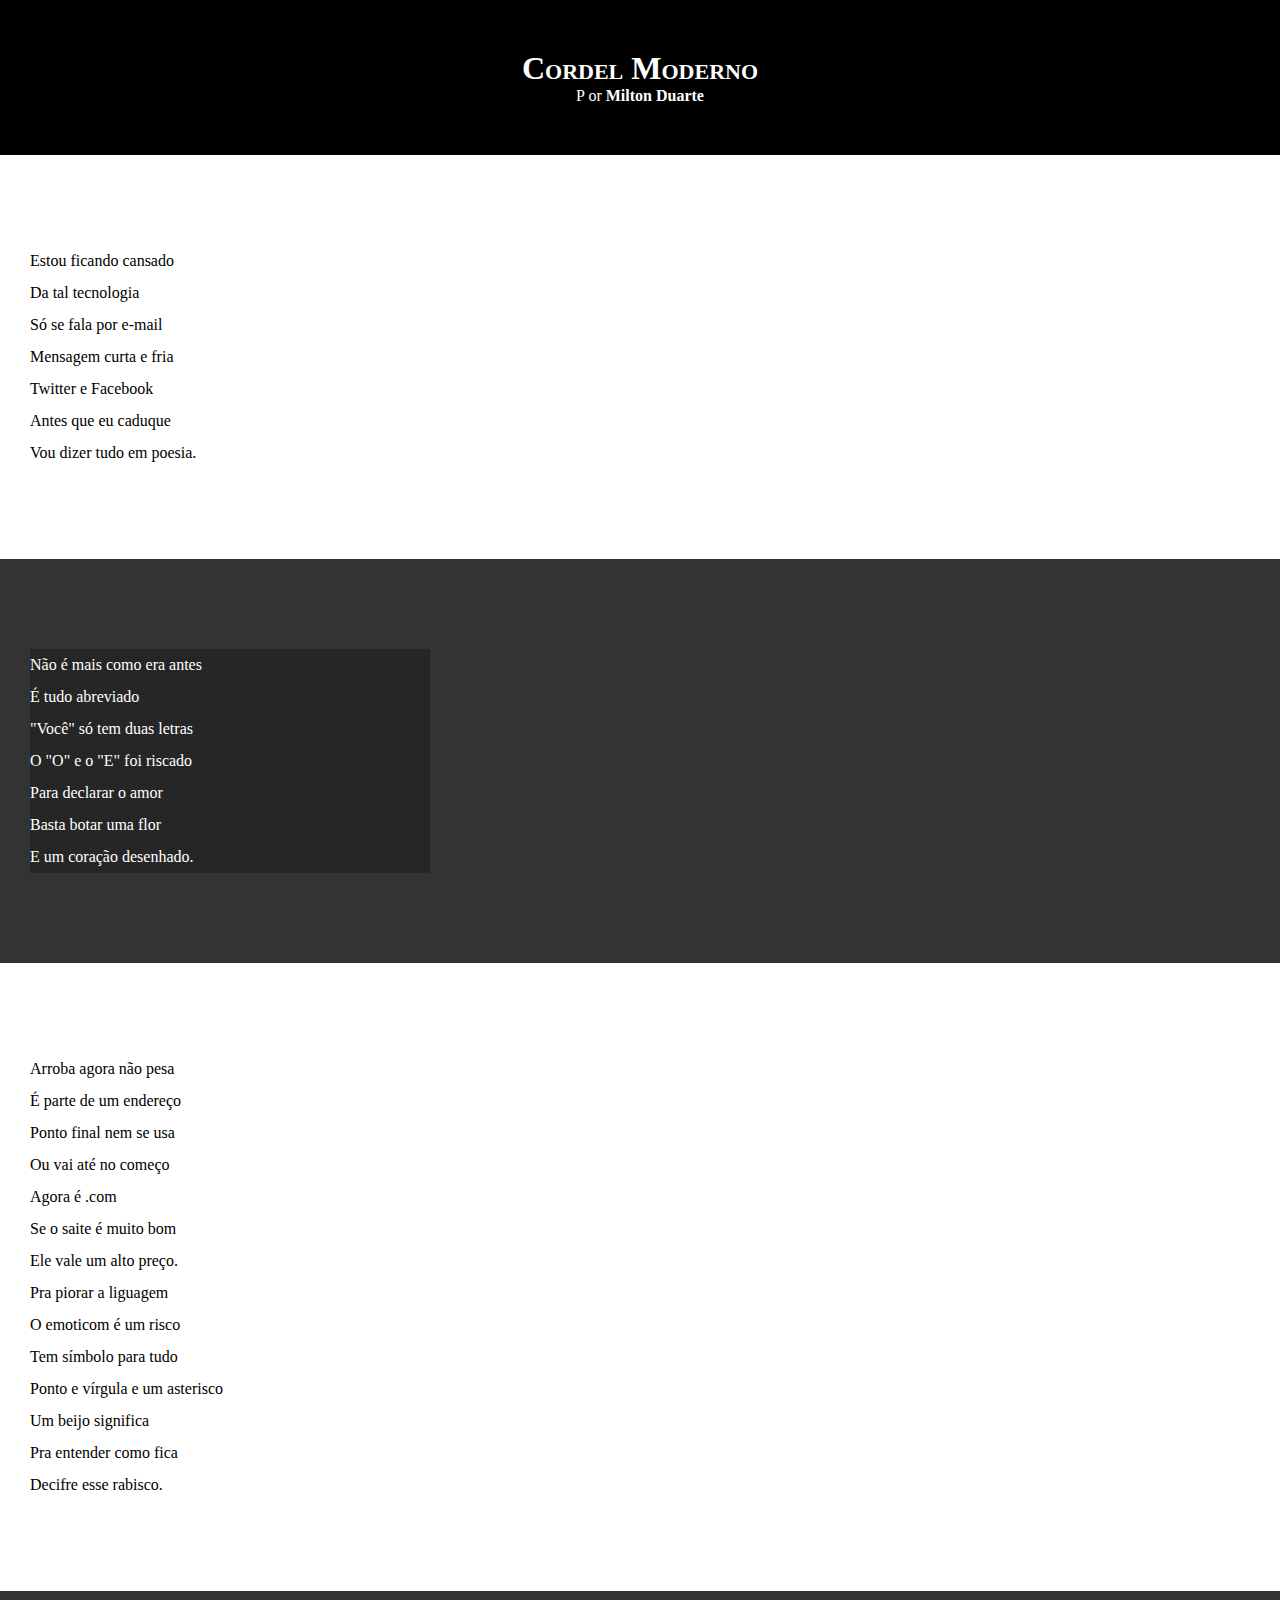
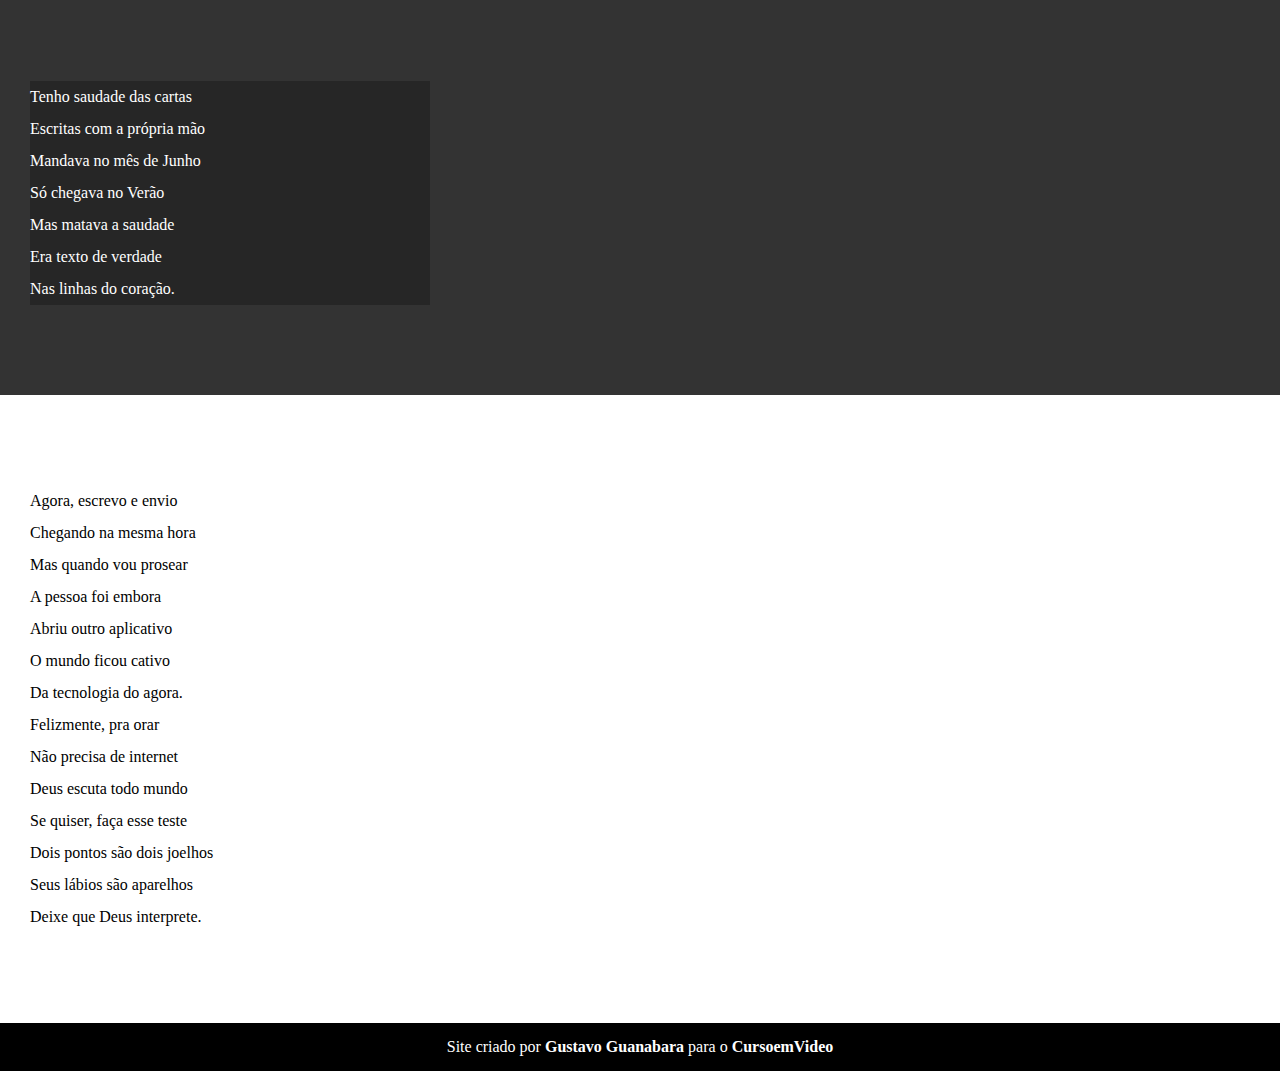
==== desafios/d012/index.html @ cd7ab73b "create style.css" ====
<!DOCTYPE html>
<html lang="pt-br">
<head>
    <meta charset="UTF-8">
    <meta name="viewport" content="width=device-width, initial-scale=1.0">
    <title>Cordel Moderno</title>
    <link rel="stylesheet" href="assets/style.css">
</head>
<body>
    <header>
        <h1>
            Cordel Moderno
        </h1>
        <p>P
            or <a href="https://www.recantodasletras.com.br/poesias/3186743" target="_blank">Milton Duarte</a>
        </p>
    </header>

    <section class="normal">
        <p>
            Estou ficando cansado <br>
            Da tal tecnologia <br>
            Só se fala por e-mail <br>
            Mensagem curta e fria <br>
            Twitter e Facebook <br>
            Antes que eu caduque <br>
            Vou dizer tudo em poesia. <br>
        </p>
    </section>

       
    <section class="imagem">
        <p>
            Não é mais como era antes <br>
            É tudo abreviado <br>
            "Você" só tem duas letras <br>
            O "O" e o "E" foi riscado <br>
            Para declarar o amor <br>
            Basta botar uma flor <br>
            E um coração desenhado. <br>
        </p>
    </section>

    <section class="normal">
        <p>
            Arroba agora não pesa <br>
            É parte de um endereço <br>
            Ponto final nem se usa <br>
            Ou vai até no começo <br>
            Agora é .com <br>
            Se o saite é muito bom <br>
            Ele vale um alto preço. <br>
        </p>
    
        <p>
            Pra piorar a liguagem <br>
            O emoticom é um risco <br>
            Tem símbolo para tudo <br>
            Ponto e vírgula e um asterisco <br>
            Um beijo significa <br>
            Pra entender como fica <br>
            Decifre esse rabisco. <br>
        </p>
    </section>
    
    <section class="imagem">
        <p>
            Tenho saudade das cartas <br>
            Escritas com a própria mão <br>
            Mandava no mês de Junho <br>
            Só chegava no Verão <br>
            Mas matava a saudade <br>
            Era texto de verdade <br>
            Nas linhas do coração. <br>
        </p>
    </section>

    <section class="normal">
        
        <p>
            Agora, escrevo e envio <br>
            Chegando na mesma hora <br>
            Mas quando vou prosear <br>
            A pessoa foi embora <br>
            Abriu outro aplicativo <br>
            O mundo ficou cativo <br>
            Da tecnologia do agora. <br>
        </p>
    
    
        <p>
            Felizmente, pra orar <br>
            Não precisa de internet <br>
            Deus escuta todo mundo <br>
            Se quiser, faça esse teste <br>
            Dois pontos são dois joelhos <br>
            Seus lábios são aparelhos <br>
            Deixe que Deus interprete. <br>
        </p>
        
    </section>

    <footer>
        <p>
            Site criado por <a href="https://github.com/gustavoguanabara" target="_blank">Gustavo Guanabara</a> para o <a href="https://www.cursoemvideo.com" target="_blank">CursoemVideo</a>
        </p>
    </footer>
</body>
</html>
---- desafios/d012/assets/style.css ----
@charset "UTF-8";

*{
    margin: 0px;
    padding: 0px;
}

html, body{
    min-height: 100vh;
    background-color: darkgray;
}

header {
    background-color: black;
    color: white;
    text-align: center;
}

header > h1{
    padding-top: 50px;
    font-variant: small-caps;
}

header > p{
    padding-bottom: 50px;
}

header a, footer a{
    color: white;
    text-decoration: none;
    font-weight: bolder;
}

header a:hover, footer a:hover{
    text-decoration: underline;
}

section{
    padding-top: 10vh;
    padding-bottom: 10vh;
    line-height: 2em;
    padding-left: 30px;
}

section.normal{
    background-color: white;
    color: black;
}

section.imagem{
    background-color: rgb(51, 51, 51);
    color: white;
}

section.imagem > p{
    width: 400px;
    background-color: rgba(0, 0, 0, 0.253);
}

footer{
    background-color: black;
    color: white;
    text-align: center;
    padding: 15px;
}
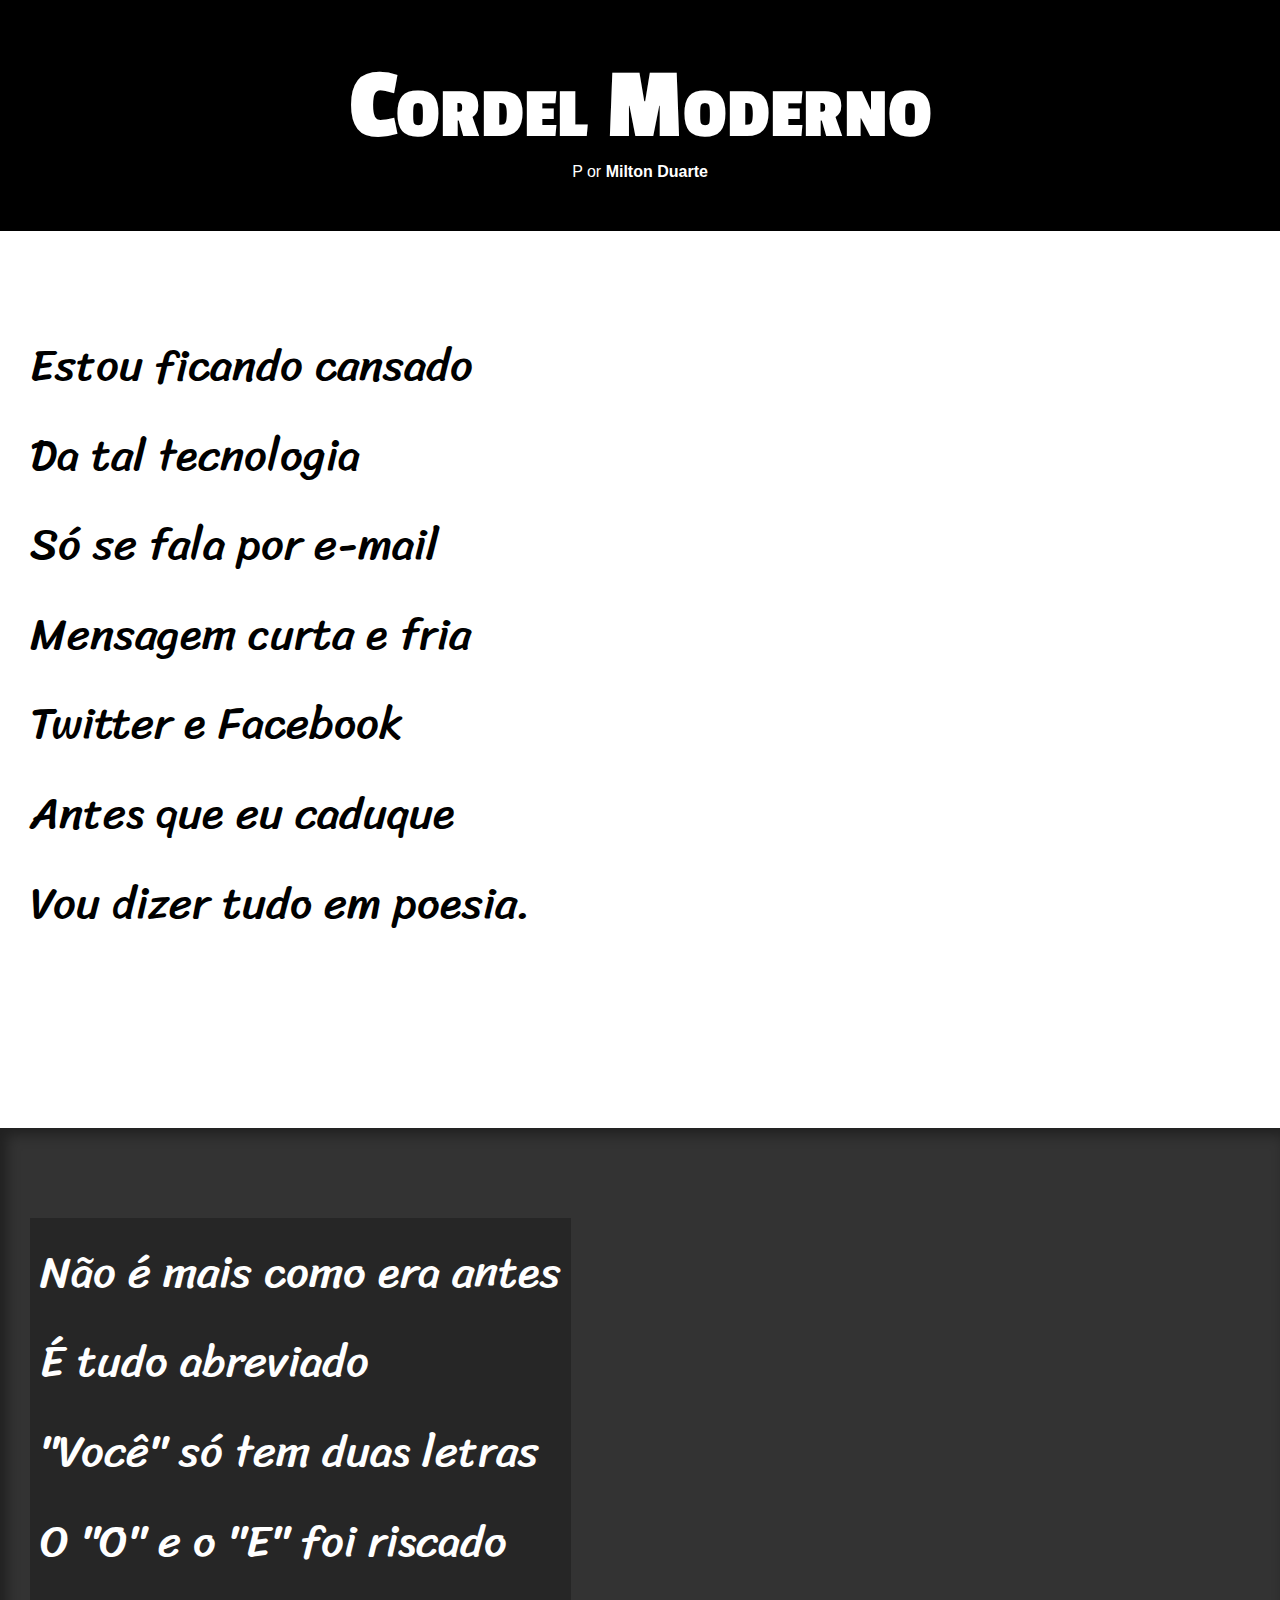
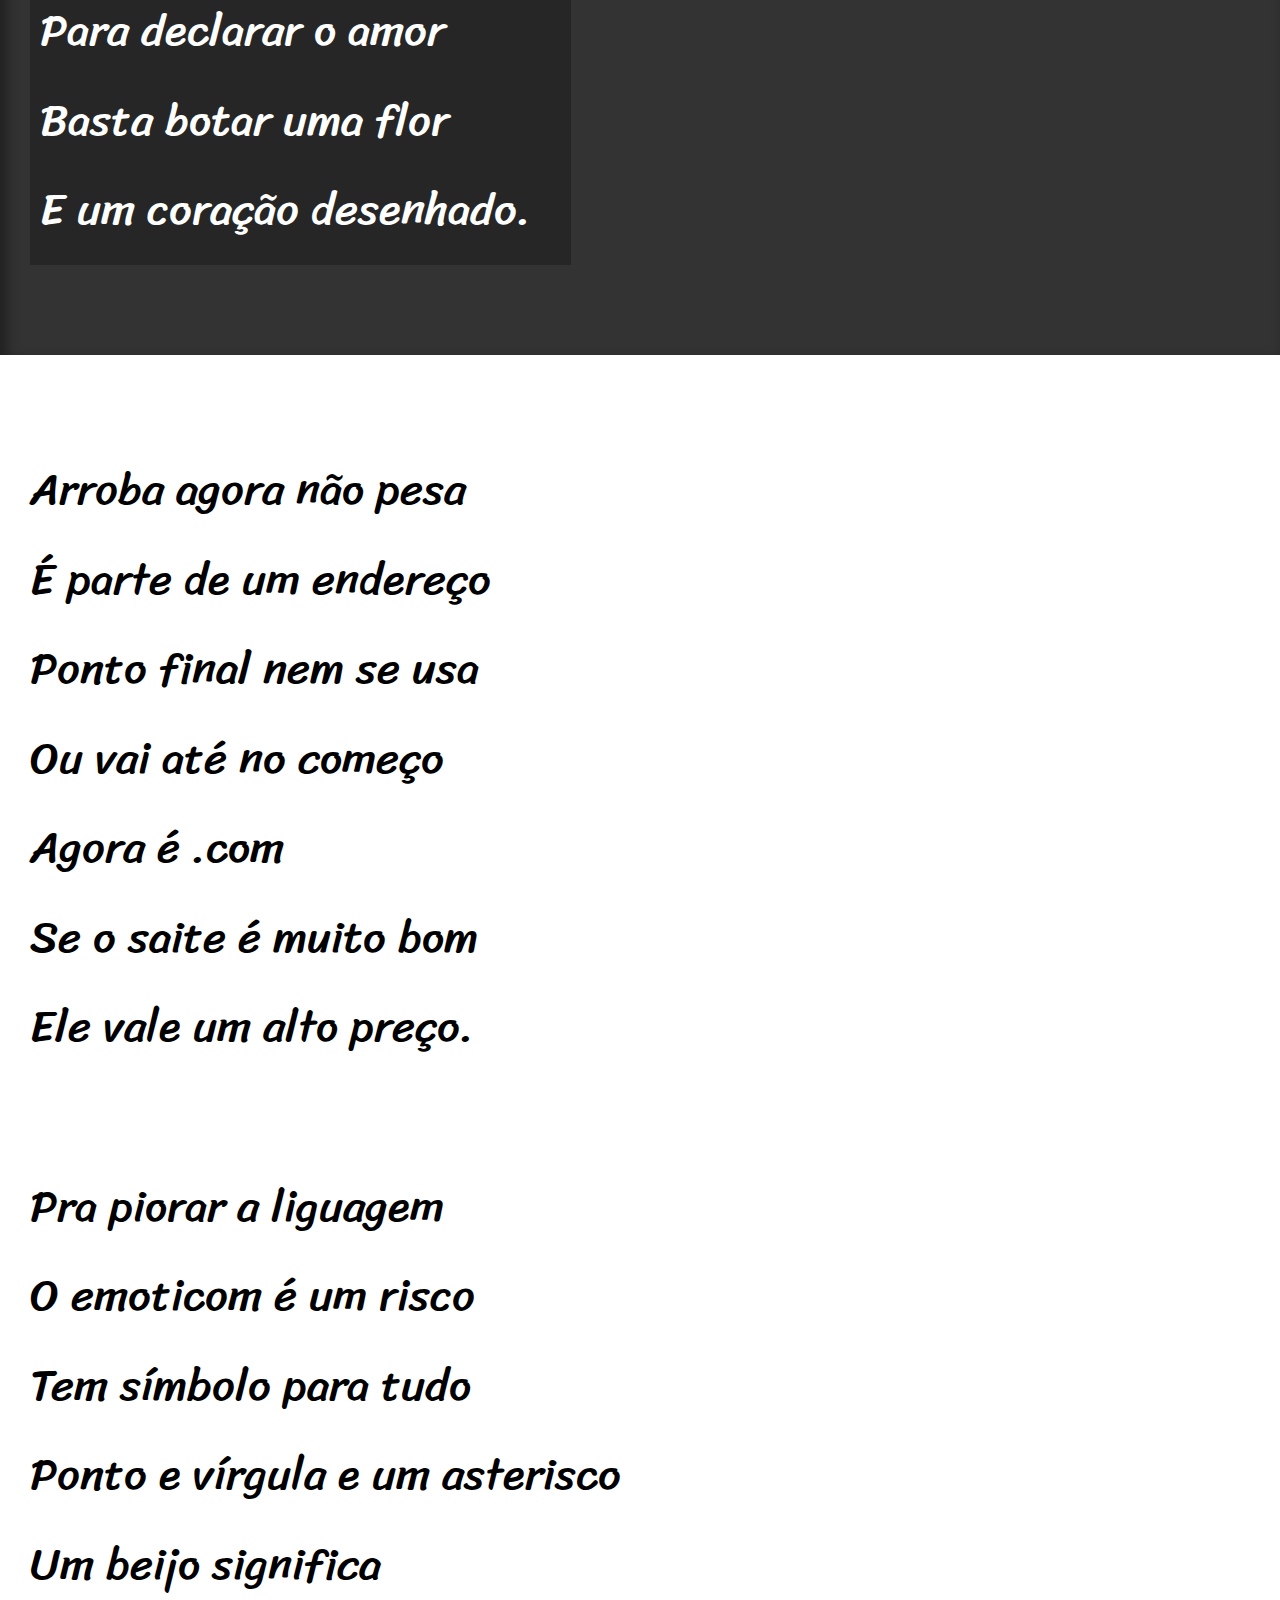
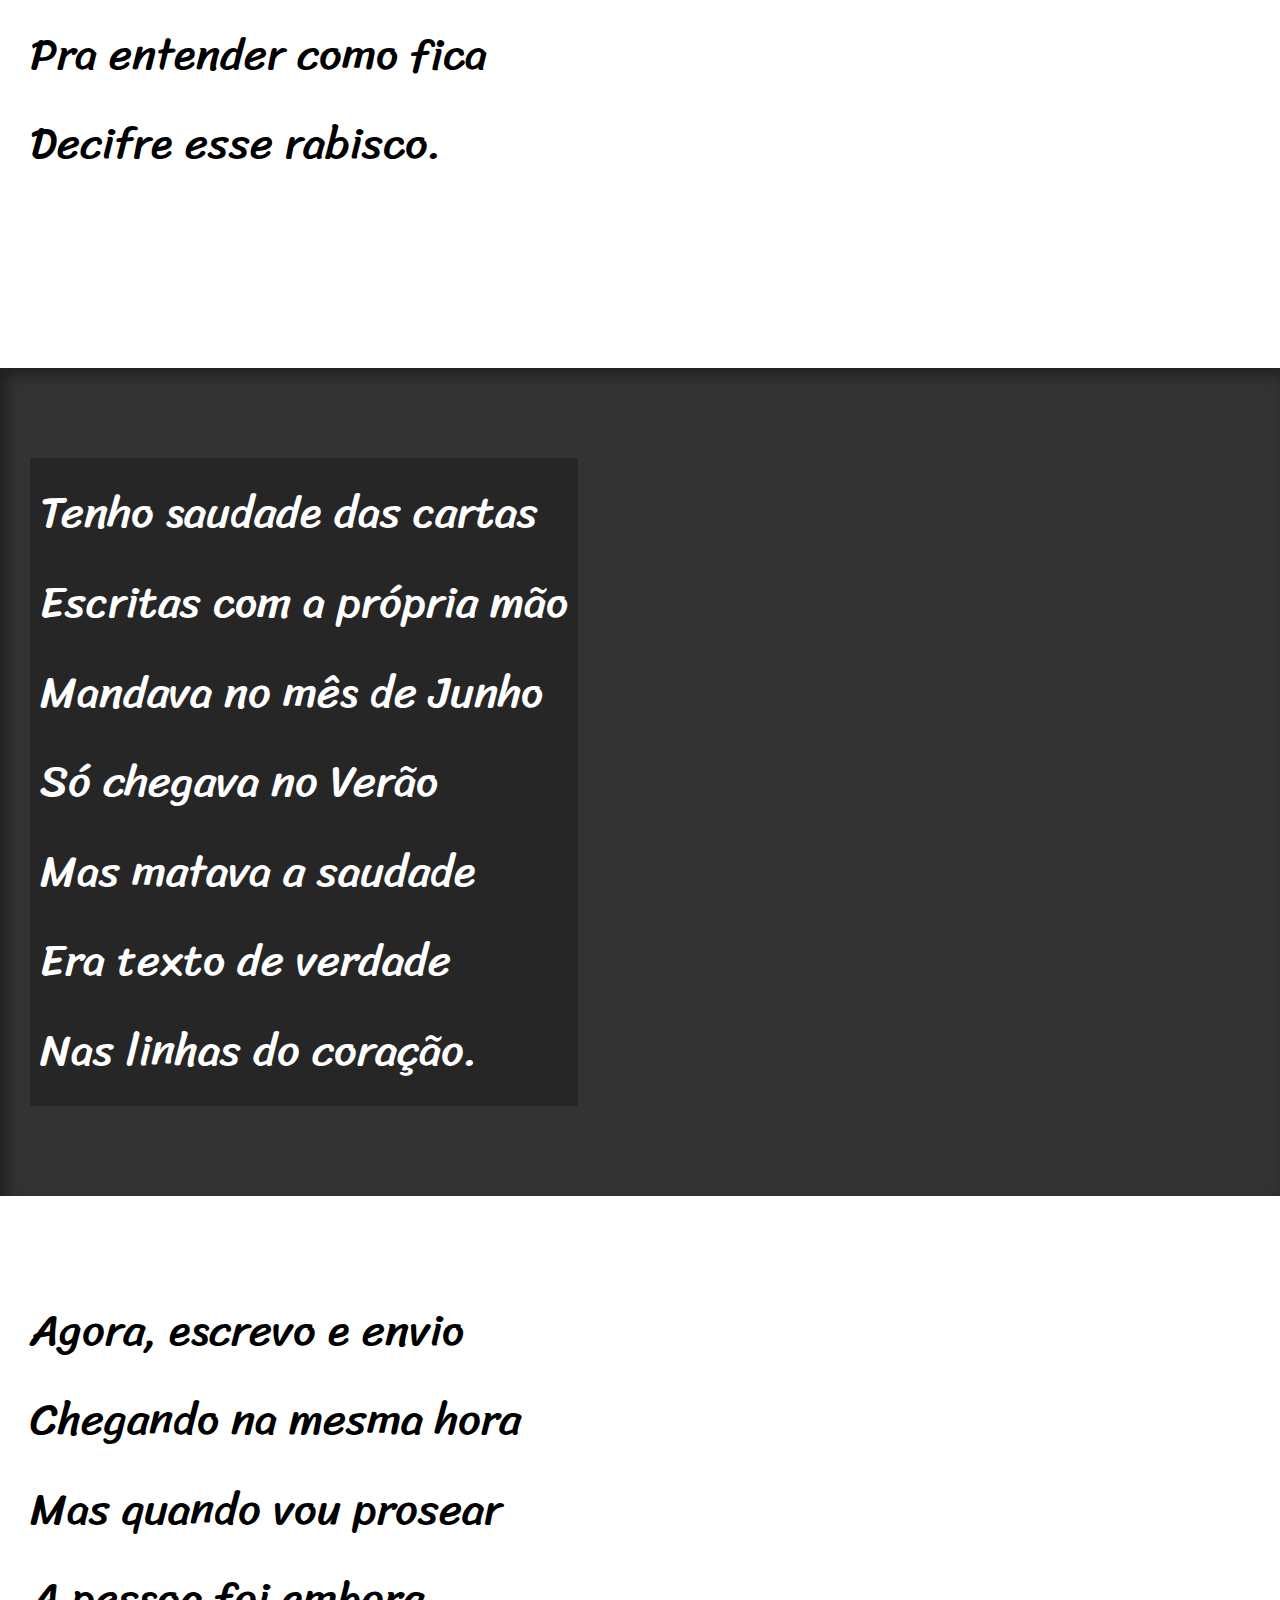
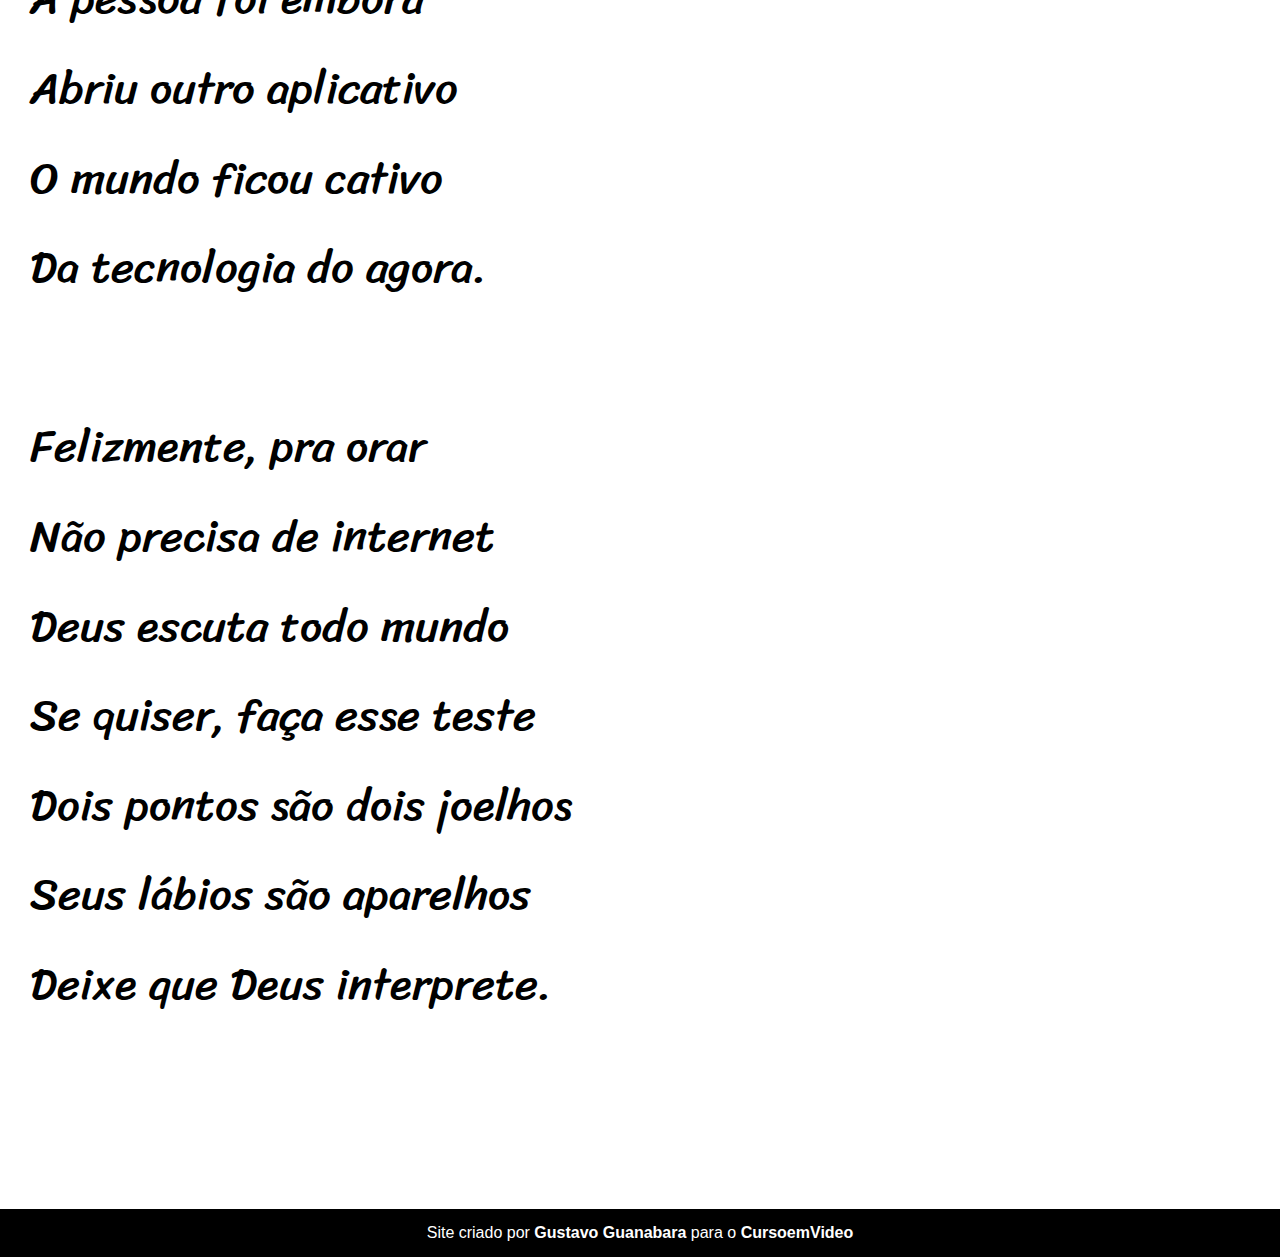
==== commit 84c284ee: "final-version" ====
--- a/desafios/d012/index.html
+++ b/desafios/d012/index.html
@@ -29,7 +29,7 @@
     </section>
 
        
-    <section class="imagem">
+    <section class="imagem", id="img01">
         <p>
             Não é mais como era antes <br>
             É tudo abreviado <br>
@@ -63,7 +63,7 @@
         </p>
     </section>
     
-    <section class="imagem">
+    <section class="imagem", id="img02">
         <p>
             Tenho saudade das cartas <br>
             Escritas com a própria mão <br>
--- a/desafios/d012/assets/style.css
+++ b/desafios/d012/assets/style.css
@@ -1,4 +1,15 @@
 @charset "UTF-8";
+
+/*import fonts */
+@import url('https://fonts.googleapis.com/css2?family=Passion+One:wght@400;700;900&family=Sriracha&display=swap');
+@import url('https://fonts.googleapis.com/css2?family=Sriracha&display=swap');
+
+
+:root{
+    --font01: Verdana, Geneva, Tahoma, sans-serif;
+    --font02: "Passion One", sans-serif;
+    --font03: "Sriracha", cursive;
+}
 
 *{
     margin: 0px;
@@ -8,6 +19,7 @@
 html, body{
     min-height: 100vh;
     background-color: darkgray;
+    font-family: var(--font01);
 }
 
 header {
@@ -19,6 +31,8 @@
 header > h1{
     padding-top: 50px;
     font-variant: small-caps;
+    font-family: var(--font02);
+    font-size: 8vw;
 }
 
 header > p{
@@ -40,6 +54,12 @@
     padding-bottom: 10vh;
     line-height: 2em;
     padding-left: 30px;
+    font-family: var(--font03);
+    font-size: 3.5vw;
+}
+
+section > p{
+    padding-bottom: 2em;
 }
 
 section.normal{
@@ -50,11 +70,25 @@
 section.imagem{
     background-color: rgb(51, 51, 51);
     color: white;
+    box-shadow: inset 6px 6px 13px 1px rgba(0, 0, 0, 0.369);
+    background-attachment: fixed;
+    background-size: cover;
+    background-position: right center;
+}
+
+section#img01{
+    background-image: url(imagens/background001.jpg);
+}
+
+section#img02{
+    background-image: url(imagens/background002.jpg);
 }
 
 section.imagem > p{
-    width: 400px;
+    display: inline-block;
+    padding: 10px;
     background-color: rgba(0, 0, 0, 0.253);
+    text-shadow: 1px 1px opx rgba(0, 0, 0, 0.334);
 }
 
 footer{
